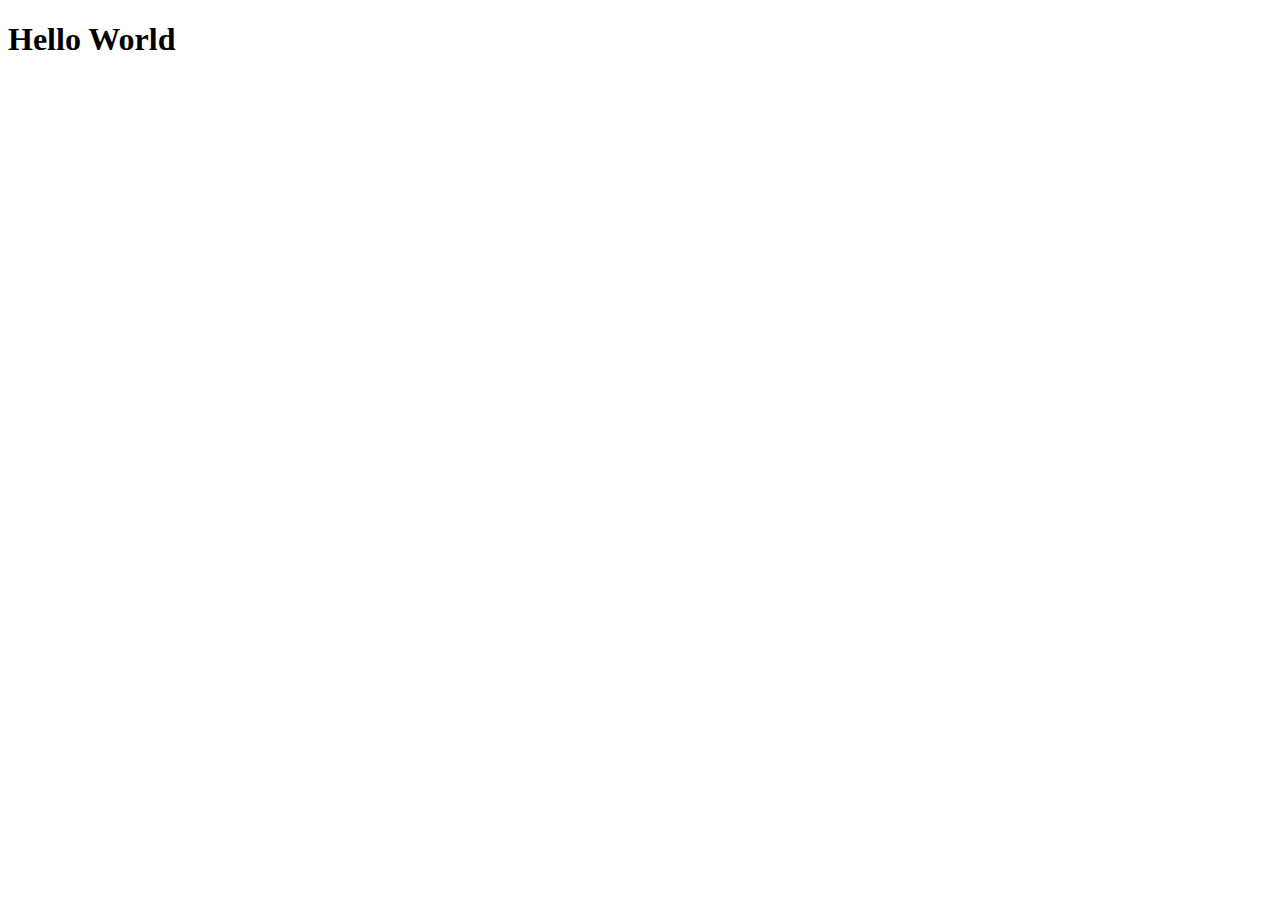
==== index.html @ f4b899bc "Update folder structure" ====
<!DOCTYPE html>
<html lang="en">
<head>
    <meta charset="UTF-8">
    <meta http-equiv="X-UA-Compatible" content="IE=edge">
    <meta name="viewport" content="width=device-width, initial-scale=1.0">
    <link rel="stylesheet" href="src/style.css">
    <link href="https://cdn.jsdelivr.net/npm/bootstrap@5.1.3/dist/css/bootstrap.min.css" rel="stylesheet" integrity="sha384-1BmE4kWBq78iYhFldvKuhfTAU6auU8tT94WrHftjDbrCEXSU1oBoqyl2QvZ6jIW3" crossorigin="anonymous">
    <title>Document</title>
</head>
<body>
    <div class="container">
    <h1>Hello World</h1>
    </div>
    <script src="src/app.js"></script>
</body>
</html>
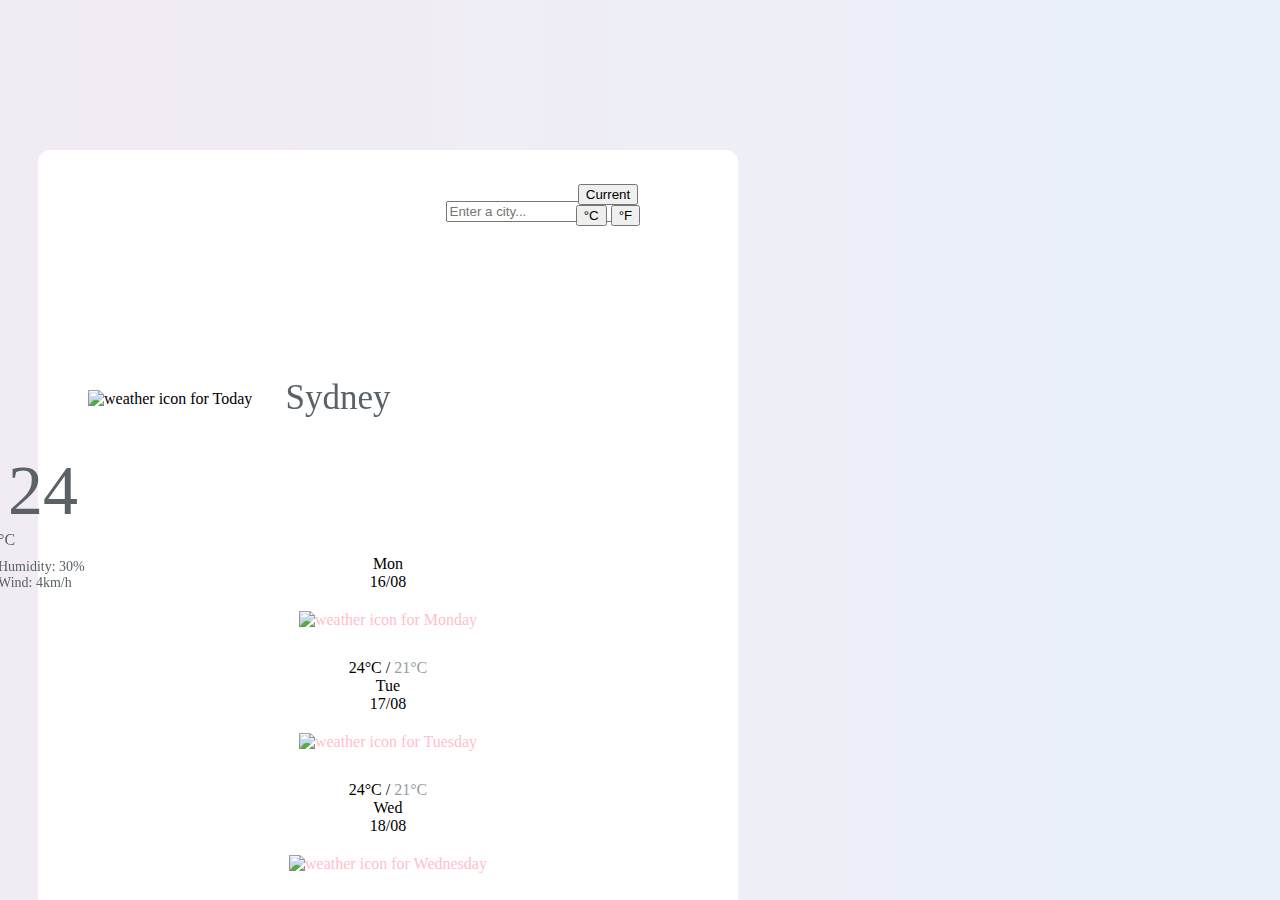
==== commit 228f5ba2: "Updated structure" ====
--- a/index.html
+++ b/index.html
@@ -6,12 +6,174 @@
     <meta name="viewport" content="width=device-width, initial-scale=1.0">
     <link rel="stylesheet" href="src/style.css">
     <link href="https://cdn.jsdelivr.net/npm/bootstrap@5.1.3/dist/css/bootstrap.min.css" rel="stylesheet" integrity="sha384-1BmE4kWBq78iYhFldvKuhfTAU6auU8tT94WrHftjDbrCEXSU1oBoqyl2QvZ6jIW3" crossorigin="anonymous">
-    <title>Document</title>
+    <title>Weather App</title>
 </head>
-<body>
     <div class="container">
-    <h1>Hello World</h1>
-    </div>
-    <script src="src/app.js"></script>
-</body>
+    <div class="child">
+    <body class="card fullBody">
+      <div class="maincard">
+        <div class="card-body">
+          <br />
+          <br />
+           <form>
+            <div class="form-row">
+              <div class="col">
+                <input
+                  type="text"
+                  class="form-control searchfield"
+                  id="search-city-field"
+                  placeholder="Enter a city..."
+                />
+              </div>
+              <div class="col">
+                <button 
+                    type="submit" 
+                    class="btn btn-secondary weatherButton currentButton" 
+                    id="currentButton" 
+                    aria-label="Third group">
+                    Current
+                </button>
+                <div
+                  class="btn-group buttonDegree"
+                  role="group"
+                  aria-label="Basic example"
+                >
+                  <button
+                    type="submit"
+                    class="btn btn-secondary weatherButton"
+                    id="celsiusButton"
+                  >
+                    °C
+                  </button>
+                  <button
+                    type="submit"
+                    class="btn btn-secondary weatherButton"
+                    id="fahrenheitButton"
+                  >
+                    °F
+                  </button>
+                </div>
+
+              </div>
+            </div>
+
+            <div class="row">
+                <div class="col-3">
+                  <img
+                    class="tempIconMain"
+                    src="visuals/sun.svg"
+                    alt="weather icon for Today"
+                    style="vertical-align:middle"
+                  />
+                </div>
+                <div class="col-4">
+                  <div class="todayCity" id="current-city">Sydney</div>
+                    <span class="todayDay todayContent" id="current-day">
+                    Sun
+                    </span>
+                  <span class="todayDate todayContent" id="current-date">
+                    15/08
+                  </span>
+                  <span class="todayTime todayContent" id="current-time">
+                    17:35
+                  </span>
+                </div>
+                <div class="col-2 todayTemp" id="current-temp">
+                  24
+                </div>
+
+                <div class="col-3">
+                  <div class="todayContent2 todayDegree" id="current-metric">
+                    °C
+                  </div>
+                  <div class="todayContent2 humidity">Humidity: 30%</div>
+                  <div class="todayContent2 wind">Wind: 4km/h</div>
+                </div>
+              </div>
+            </div>
+
+            <br />
+            <br />
+            <br />
+            <div class="row forecast">
+              <div class="col-1"></div>
+              <div class="col-2 week">
+                Mon
+                <div class="date">16/08</div>
+                <img
+                  class="tempIcon"
+                  src="visuals/sun.svg"
+                  alt="weather icon for Monday"
+                />
+                <div class="highTemp futureTemp">
+                  24°C <span>/</span
+                  ><span class="lowTemp futureTemp"> 21°C</span>
+                </div>
+              </div>
+              <div class="col-2 week">
+                Tue
+                <div class="date">17/08</div>
+                <img
+                  class="tempIcon"
+                  src="visuals/sun.svg"
+                  alt="weather icon for Tuesday"
+                />
+                <div class="highTemp futureTemp">
+                  24°C <span>/</span>
+                  <span class="lowTemp futureTemp"> 21°C</span>
+                </div>
+              </div>
+
+              <div class="col-2 week">
+                Wed
+                <div class="date">18/08</div>
+                <img
+                  class="tempIcon"
+                  src="visuals/cloud-sun.svg"
+                  alt="weather icon for Wednesday"
+                />
+                <div class="highTemp futureTemp">
+                  24°C <span>/</span
+                  ><span class="lowTemp futureTemp"> 21°C</span>
+                </div>
+              </div>
+              <div class="col-2 week">
+                Thu
+                <div class="date">19/08</div>
+                <img
+                  class="tempIcon"
+                  src="visuals/cloud-sun-rain.svg"
+                  alt="weather icon for Thursday"
+                />
+                <div class="highTemp futureTemp">
+                  24°C <span>/</span
+                  ><span class="lowTemp futureTemp"> 21°C</span>
+                </div>
+              </div>
+              <div class="col-2 week">
+                Fri
+                <div class="date">20/08</div>
+                <img
+                  class="tempIcon"
+                  src="visuals/rain.svg"
+                  alt="weather icon for Friday"
+                />
+                <div class="highTemp futureTemp">
+                  24°C <span>/</span
+                  ><span class="lowTemp futureTemp"> 21°C</span>
+                </div>
+              </div>
+              <div class="col-1"></div>
+            </div>
+            <br />
+            <br />
+            <br />
+          </form>
+        </div>
+      </div>
+
+    </body>
+  </div>
+  </div>
+  <script src="src/index.js"></script>
 </html>--- a/src/style.css
+++ b/src/style.css
@@ -0,0 +1,120 @@
+
+.fullBody{
+background: radial-gradient(circle at 10% 20%, rgb(242, 235, 243) 0%, rgb(234, 241, 249) 90.1%);
+}
+
+.container {
+  position: relative;
+  margin: auto;
+  box-sizing: border-box;
+}
+
+.maincard {
+  position: fixed;
+  top: 150px;
+  min-width: 700px;
+  border-radius: 0.75rem;
+  background:white;
+  margin:0px 30px;
+}
+
+.form-row{
+    padding: 0px 20px;
+}
+
+.searchfield {
+  position: relative;
+  left: 150px;
+  max-width: 50%;
+}
+.weatherButton{
+    position: relative;
+    top: -53px;
+    left: 220px;
+}
+.buttonDegree {
+  position: relative;
+  border-radius: 20px;
+}
+.currentButton {
+  position: relative;
+}
+.mainbody {
+  position: relative;
+  text-align: center;
+  top: 10px;
+  color: #5a6268;
+}
+
+.col {
+  position: relative;
+  color: #5a6268;
+  text-align: center;
+  margin: 15px;
+}
+
+.tempIconMain {
+  position: relative;
+  top: 95px;
+  left: 50px;
+  width: 90px;
+  text-align: center;
+}
+.todayCity {
+  position: relative;
+  top: 65px;
+  left: -50px;
+  text-align: center;
+  font-size: 35px;
+  color: #5a6268;
+}
+.todayContent {
+  position: relative;
+  top: 65px;
+  left: -130px;
+  text-align: right;
+  font-size: 14px;
+  color: #5a6268;
+}
+.todayTemp {
+  position: relative;
+  top: 80px;
+  left: -30px;
+  text-align: left;
+  font-size: 70px;
+  color: #5a6268;
+}
+
+.todayContent2 {
+  position: relative;
+  top: 90px;
+  left: -40px;
+  font-size: 14px;
+  color: #5a6268;
+}
+.todayDegree {
+  position: relative;
+  top: 80px;
+  text-align: left;
+  font-size: 16px;
+}
+.week {
+  text-align: center;
+  top: 30px;
+}
+.tempIcon {
+  text-align: center;
+  width: 40px;
+  height: 40px;
+  margin-top: 20px;
+  color: pink;
+}
+.highTemp {
+  margin-top: 5px;
+}
+.lowTemp {
+  color: #979ca0;
+}
+.futureTemp {
+  margin-top: 30px;
+}
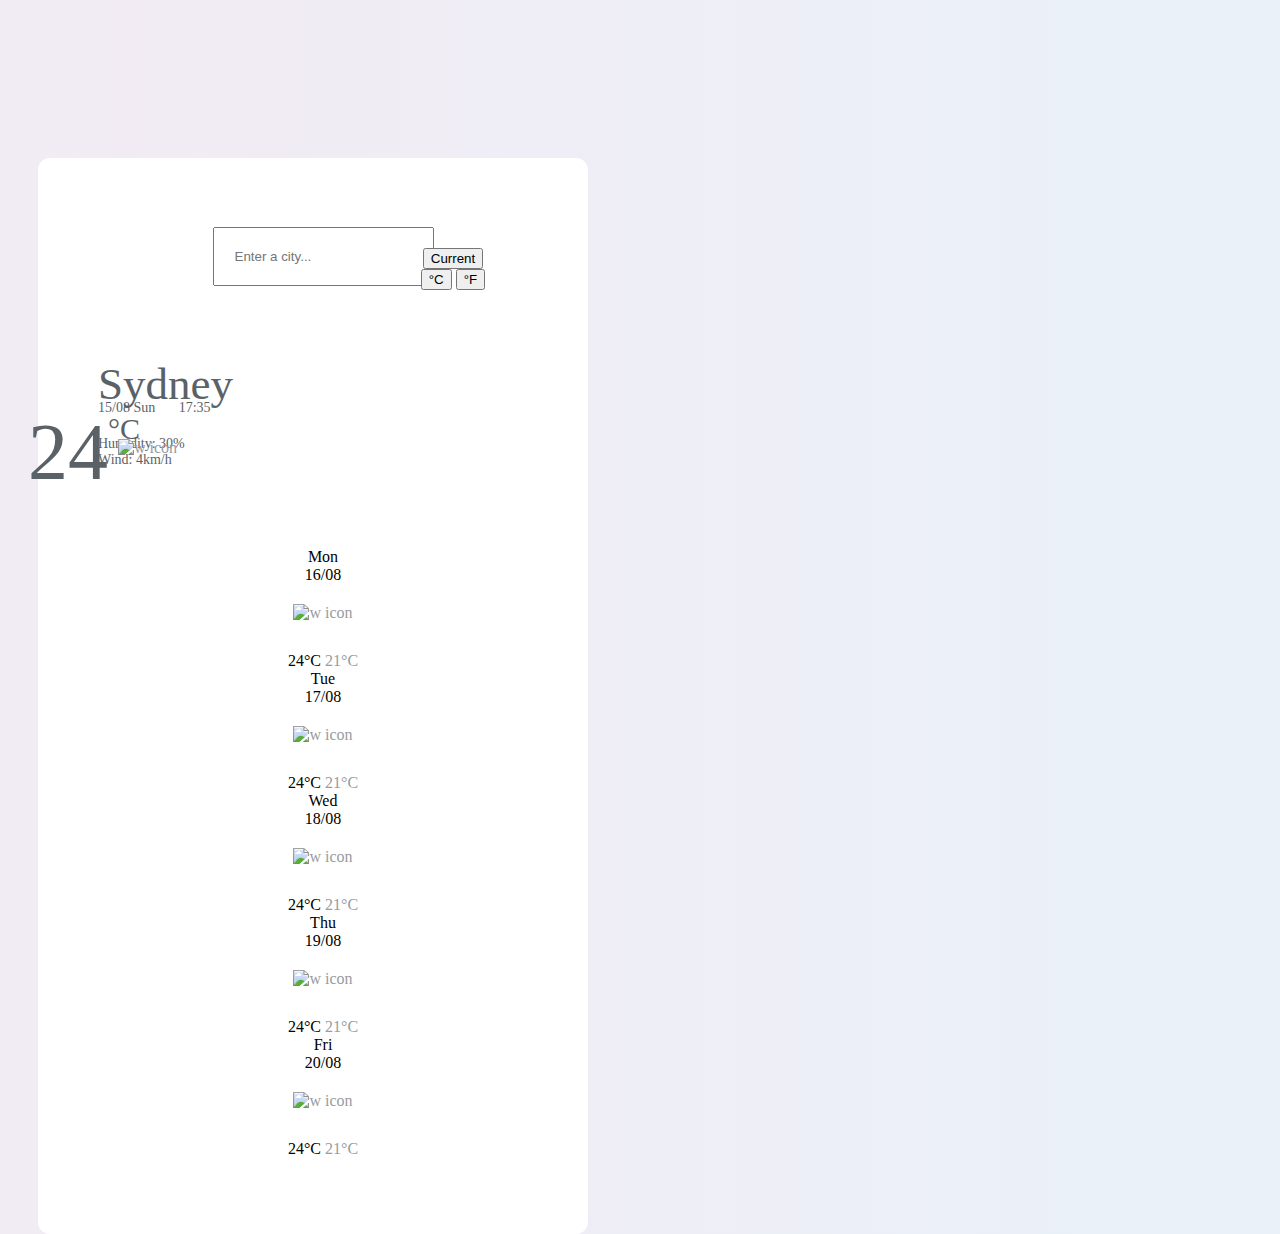
==== commit 8d951af9: "index and css update" ====
--- a/index.html
+++ b/index.html
@@ -7,6 +7,7 @@
     <link rel="stylesheet" href="src/style.css">
     <link href="https://cdn.jsdelivr.net/npm/bootstrap@5.1.3/dist/css/bootstrap.min.css" rel="stylesheet" integrity="sha384-1BmE4kWBq78iYhFldvKuhfTAU6auU8tT94WrHftjDbrCEXSU1oBoqyl2QvZ6jIW3" crossorigin="anonymous">
     <title>Weather App</title>
+    
 </head>
     <div class="container">
     <div class="child">
@@ -15,6 +16,7 @@
         <div class="card-body">
           <br />
           <br />
+          <br>
            <form>
             <div class="form-row">
               <div class="col">
@@ -56,45 +58,43 @@
 
               </div>
             </div>
-
-            <div class="row">
-                <div class="col-3">
-                  <img
-                    class="tempIconMain"
-                    src="visuals/sun.svg"
-                    alt="weather icon for Today"
-                    style="vertical-align:middle"
-                  />
-                </div>
-                <div class="col-4">
                   <div class="todayCity" id="current-city">Sydney</div>
+                  <br>
+                  <div>
+                  <span class="todayDate todayContent" id="current-date">
+                    15/08
+                  </span>
                     <span class="todayDay todayContent" id="current-day">
                     Sun
                     </span>
-                  <span class="todayDate todayContent" id="current-date">
-                    15/08
-                  </span>
+
                   <span class="todayTime todayContent" id="current-time">
                     17:35
                   </span>
                 </div>
-                <div class="col-2 todayTemp" id="current-temp">
-                  24
-                </div>
-
-                <div class="col-3">
-                  <div class="todayContent2 todayDegree" id="current-metric">
-                    °C
-                  </div>
+            <div class="row">
+                <div class="col-4">
                   <div class="todayContent2 humidity">Humidity: 30%</div>
                   <div class="todayContent2 wind">Wind: 4km/h</div>
                 </div>
+                <div class="col-4">
+                  <img
+                    class="tempIconMain"
+                    src="visuals/sun.svg"
+                    alt="w icon"
+                    style="vertical-align:middle"
+                  />
+                </div>
+                <div class="col-4 todayTemp" id="current-temp">
+                  24
+                <span class="todayDegree" id="current-metric">
+                  °C
+                </span>
+                </div>
+
               </div>
             </div>
 
-            <br />
-            <br />
-            <br />
             <div class="row forecast">
               <div class="col-1"></div>
               <div class="col-2 week">
@@ -103,10 +103,10 @@
                 <img
                   class="tempIcon"
                   src="visuals/sun.svg"
-                  alt="weather icon for Monday"
+                  alt="w icon"
                 />
                 <div class="highTemp futureTemp">
-                  24°C <span>/</span
+                  24°C <span></span
                   ><span class="lowTemp futureTemp"> 21°C</span>
                 </div>
               </div>
@@ -116,24 +116,24 @@
                 <img
                   class="tempIcon"
                   src="visuals/sun.svg"
-                  alt="weather icon for Tuesday"
+                  alt="w icon"
                 />
                 <div class="highTemp futureTemp">
-                  24°C <span>/</span>
+                  24°C <span></span>
                   <span class="lowTemp futureTemp"> 21°C</span>
                 </div>
               </div>
-
+              
               <div class="col-2 week">
                 Wed
                 <div class="date">18/08</div>
                 <img
                   class="tempIcon"
                   src="visuals/cloud-sun.svg"
-                  alt="weather icon for Wednesday"
+                  alt="w icon"
                 />
                 <div class="highTemp futureTemp">
-                  24°C <span>/</span
+                  24°C <span></span
                   ><span class="lowTemp futureTemp"> 21°C</span>
                 </div>
               </div>
@@ -143,10 +143,10 @@
                 <img
                   class="tempIcon"
                   src="visuals/cloud-sun-rain.svg"
-                  alt="weather icon for Thursday"
+                  alt="w icon"
                 />
                 <div class="highTemp futureTemp">
-                  24°C <span>/</span
+                  24°C <span></span
                   ><span class="lowTemp futureTemp"> 21°C</span>
                 </div>
               </div>
@@ -156,16 +156,15 @@
                 <img
                   class="tempIcon"
                   src="visuals/rain.svg"
-                  alt="weather icon for Friday"
+                  alt="w icon"
                 />
                 <div class="highTemp futureTemp">
-                  24°C <span>/</span
+                  24°C <span> </span
                   ><span class="lowTemp futureTemp"> 21°C</span>
                 </div>
               </div>
               <div class="col-1"></div>
             </div>
-            <br />
             <br />
             <br />
           </form>
--- a/src/style.css
+++ b/src/style.css
@@ -5,17 +5,17 @@
 
 .container {
   position: relative;
-  margin: auto;
-  box-sizing: border-box;
+  display: block;
+  margin: 0 auto;
 }
 
 .maincard {
-  position: fixed;
+  position: absolute;
   top: 150px;
-  min-width: 700px;
   border-radius: 0.75rem;
   background:white;
   margin:0px 30px;
+  width: 550px;
 }
 
 .form-row{
@@ -24,17 +24,21 @@
 
 .searchfield {
   position: relative;
-  left: 150px;
-  max-width: 50%;
+  left: 10px;
+  max-width: 70%;
+  padding: 20px 20px;
 }
 .weatherButton{
     position: relative;
     top: -53px;
-    left: 220px;
+    left: 140px;
 }
+
 .buttonDegree {
   position: relative;
   border-radius: 20px;
+  left: 10px;
+  padding-right: 20px;
 }
 .currentButton {
   position: relative;
@@ -53,61 +57,65 @@
   margin: 15px;
 }
 
-.tempIconMain {
-  position: relative;
-  top: 95px;
-  left: 50px;
-  width: 90px;
-  text-align: center;
-}
 .todayCity {
   position: relative;
-  top: 65px;
-  left: -50px;
-  text-align: center;
-  font-size: 35px;
+  top: −80px;
+  left: 60px;
+  font-size: 45px;
   color: #5a6268;
 }
 .todayContent {
   position: relative;
-  top: 65px;
-  left: -130px;
-  text-align: right;
+  top: -30px;
+  left: 60px;
   font-size: 14px;
   color: #5a6268;
 }
+.todayTime {
+  left: 80px;
+}
+.todayContent2 {
+  position: relative;
+  top: -10px; 
+  font-size: 14px;
+  left: 60px;
+  color: #5a6268;
+}
+.tempIconMain {
+  position: relative;
+  top: -40px;
+  left: 80px;
+  width: 90px;
+  text-align: center;
+  color:#979ca0;
+}
 .todayTemp {
   position: relative;
-  top: 80px;
-  left: -30px;
+  top: -90px;
+  left: -10px;
   text-align: left;
-  font-size: 70px;
+  font-size: 80px;
   color: #5a6268;
 }
 
-.todayContent2 {
-  position: relative;
-  top: 90px;
-  left: -40px;
-  font-size: 14px;
-  color: #5a6268;
-}
 .todayDegree {
   position: relative;
-  top: 80px;
+  top: -40px;
+  left: -20px;
   text-align: left;
-  font-size: 16px;
+  font-size: 30px;
 }
-.week {
+.forecast {
+  position: relative; 
+  top: -40px; 
+  left: 10px; 
   text-align: center;
-  top: 30px;
 }
 .tempIcon {
-  text-align: center;
   width: 40px;
   height: 40px;
   margin-top: 20px;
-  color: pink;
+  color: #979ca0;
 }
 .highTemp {
   margin-top: 5px;
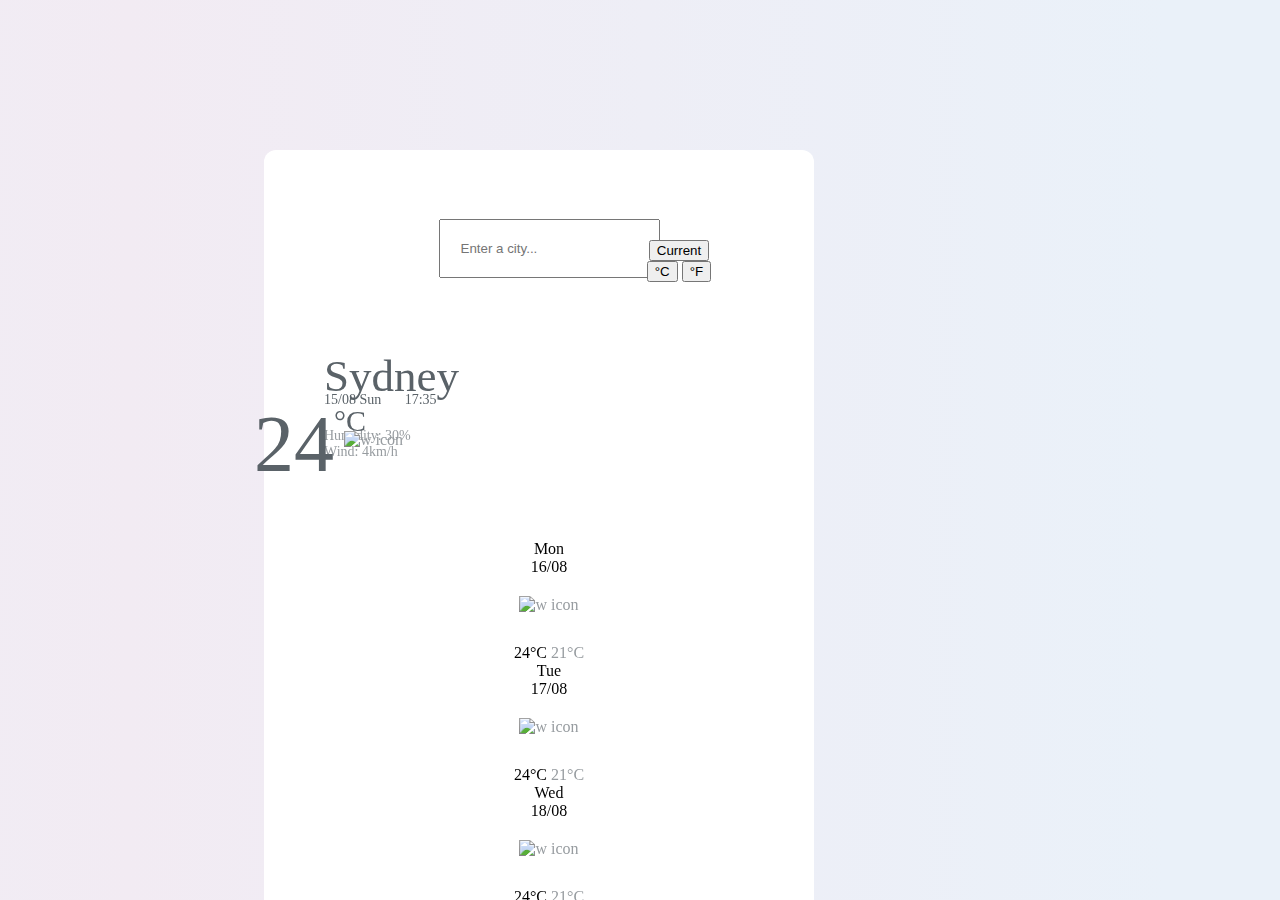
==== commit 3f159a08: "css update" ====
--- a/index.html
+++ b/index.html
@@ -5,6 +5,8 @@
     <meta http-equiv="X-UA-Compatible" content="IE=edge">
     <meta name="viewport" content="width=device-width, initial-scale=1.0">
     <link rel="stylesheet" href="src/style.css">
+    <link rel="stylesheet" href="src/app.css">
+
     <link href="https://cdn.jsdelivr.net/npm/bootstrap@5.1.3/dist/css/bootstrap.min.css" rel="stylesheet" integrity="sha384-1BmE4kWBq78iYhFldvKuhfTAU6auU8tT94WrHftjDbrCEXSU1oBoqyl2QvZ6jIW3" crossorigin="anonymous">
     <title>Weather App</title>
     
@@ -167,9 +169,21 @@
             </div>
             <br />
             <br />
+            <div class="signature">SheCodes Plus project</div>
+            <div class="signature">coded by 
+            <a class="signatureLink" href="https://www.linkedin.com/in/mandy-chang/" target=_blank">Mandy Chang</a></div>
+            <div class="signature">
+            Open-sourced on
+            <a class="signatureLink" href="https://github.com/mancycat/vanilla-weather-app" target=_blank"> Github</a>
+            & hosted by 
+            <a class="signatureLink" href="https://m-vanilla-weather-app.netlify.app" target=_blank"> Nelify</a>
+
+            </div>
+
           </form>
         </div>
       </div>
+
 
     </body>
   </div>
--- a/src/style.css
+++ b/src/style.css
@@ -1,128 +1,33 @@
-
 .fullBody{
 background: radial-gradient(circle at 10% 20%, rgb(242, 235, 243) 0%, rgb(234, 241, 249) 90.1%);
 }
 
 .container {
   position: relative;
-  display: block;
-  margin: 0 auto;
 }
 
 .maincard {
-  position: absolute;
+  position: fixed;
+  display: block;
+  margin:0% 20%;
   top: 150px;
   border-radius: 0.75rem;
   background:white;
-  margin:0px 30px;
   width: 550px;
 }
 
 .form-row{
     padding: 0px 20px;
 }
-
-.searchfield {
-  position: relative;
-  left: 10px;
-  max-width: 70%;
-  padding: 20px 20px;
-}
-.weatherButton{
-    position: relative;
-    top: -53px;
-    left: 140px;
-}
-
-.buttonDegree {
-  position: relative;
-  border-radius: 20px;
-  left: 10px;
-  padding-right: 20px;
-}
-.currentButton {
-  position: relative;
-}
-.mainbody {
+.signature{
   position: relative;
   text-align: center;
-  top: 10px;
-  color: #5a6268;
+  top: -35px;
+  color: #979ca0;
+  font-size: 12px;
+  font-family: 'Courier New', Courier, monospace;
 }
+.signatureLink{
+    color: #5a6268;
 
-.col {
-  position: relative;
-  color: #5a6268;
-  text-align: center;
-  margin: 15px;
-}
-
-.todayCity {
-  position: relative;
-  top: −80px;
-  left: 60px;
-  font-size: 45px;
-  color: #5a6268;
-}
-.todayContent {
-  position: relative;
-  top: -30px;
-  left: 60px;
-  font-size: 14px;
-  color: #5a6268;
-}
-.todayTime {
-  left: 80px;
-}
-.todayContent2 {
-  position: relative;
-  top: -10px; 
-  font-size: 14px;
-  left: 60px;
-  color: #5a6268;
-}
-.tempIconMain {
-  position: relative;
-  top: -40px;
-  left: 80px;
-  width: 90px;
-  text-align: center;
-  color:#979ca0;
-}
-.todayTemp {
-  position: relative;
-  top: -90px;
-  left: -10px;
-  text-align: left;
-  font-size: 80px;
-  color: #5a6268;
-}
-
-.todayDegree {
-  position: relative;
-  top: -40px;
-  left: -20px;
-  text-align: left;
-  font-size: 30px;
-}
-.forecast {
-  position: relative; 
-  top: -40px; 
-  left: 10px; 
-  text-align: center;
-}
-.tempIcon {
-  width: 40px;
-  height: 40px;
-  margin-top: 20px;
-  color: #979ca0;
-}
-.highTemp {
-  margin-top: 5px;
-}
-.lowTemp {
-  color: #979ca0;
-}
-.futureTemp {
-  margin-top: 30px;
-}
+}--- a/src/app.css
+++ b/src/app.css
@@ -0,0 +1,104 @@
+.searchfield {
+  position: relative;
+  left: 10px;
+  max-width: 70%;
+  padding: 20px 20px;
+}
+.weatherButton{
+    position: relative;
+    top: -53px;
+    left: 140px;
+}
+
+.buttonDegree {
+  position: relative;
+  border-radius: 20px;
+  left: 10px;
+  padding-right: 20px;
+}
+.currentButton {
+  position: relative;
+}
+.mainbody {
+  position: relative;
+  text-align: center;
+  top: 10px;
+  color: #5a6268;
+}
+
+.col {
+  position: relative;
+  color: #5a6268;
+  text-align: center;
+  margin: 15px;
+}
+
+.todayCity {
+  position: relative;
+  top: −80px;
+  left: 60px;
+  font-size: 45px;
+  color: #5a6268;
+}
+.todayContent {
+  position: relative;
+  top: -30px;
+  left: 60px;
+  font-size: 14px;
+  color: #5a6268;
+}
+.todayTime {
+  left: 80px;
+}
+.todayContent2 {
+  position: relative;
+  top: -10px; 
+  font-size: 14px;
+  left: 60px;
+  color: #979ca0;
+}
+.tempIconMain {
+  position: relative;
+  top: -40px;
+  left: 80px;
+  width: 90px;
+  text-align: center;
+  color:#979ca0;
+}
+.todayTemp {
+  position: relative;
+  top: -90px;
+  left: -10px;
+  text-align: left;
+  font-size: 80px;
+  color: #5a6268;
+}
+
+.todayDegree {
+  position: relative;
+  top: -40px;
+  left: -20px;
+  text-align: left;
+  font-size: 30px;
+}
+.forecast {
+  position: relative; 
+  top: -40px; 
+  left: 10px; 
+  text-align: center;
+}
+.tempIcon {
+  width: 40px;
+  height: 40px;
+  margin-top: 20px;
+  color: #979ca0;
+}
+.highTemp {
+  margin-top: 5px;
+}
+.lowTemp {
+  color: #979ca0;
+}
+.futureTemp {
+  margin-top: 30px;
+}
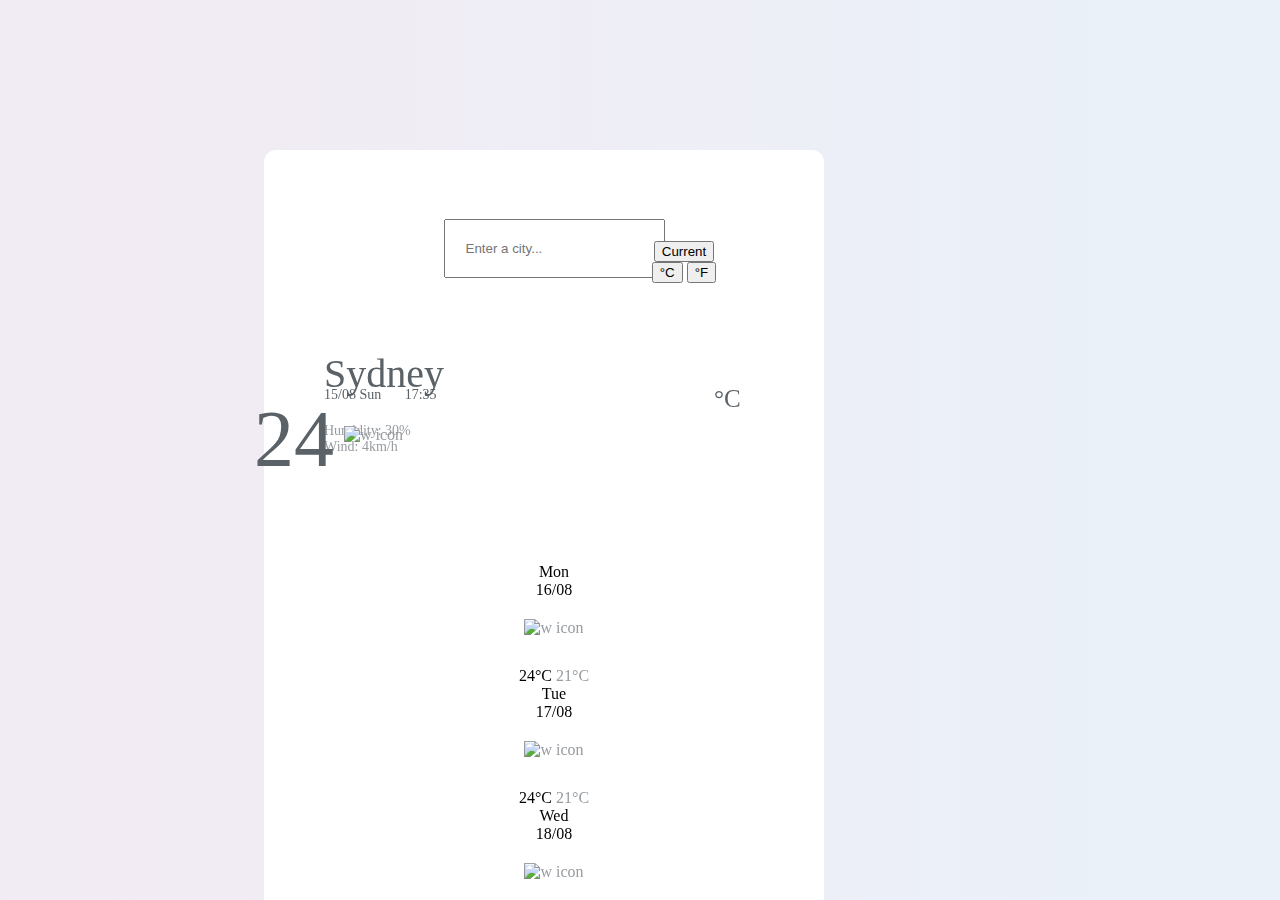
==== commit da810ed8: "updated structure" ====
--- a/index.html
+++ b/index.html
@@ -8,6 +8,15 @@
     <link rel="stylesheet" href="src/app.css">
 
     <link href="https://cdn.jsdelivr.net/npm/bootstrap@5.1.3/dist/css/bootstrap.min.css" rel="stylesheet" integrity="sha384-1BmE4kWBq78iYhFldvKuhfTAU6auU8tT94WrHftjDbrCEXSU1oBoqyl2QvZ6jIW3" crossorigin="anonymous">
+        <script
+      src="https://kit.fontawesome.com/4b5faf41c7.js"
+      crossorigin="anonymous"
+    ></script>
+    
+    <script src="https://unpkg.com/axios/dist/axios.min.js"></script>
+
+    
+    
     <title>Weather App</title>
     
 </head>
@@ -76,8 +85,8 @@
                 </div>
             <div class="row">
                 <div class="col-4">
-                  <div class="todayContent2 humidity">Humidity: 30%</div>
-                  <div class="todayContent2 wind">Wind: 4km/h</div>
+                  <div class="todayContent2 humidity" id="humidityData">Humidity: 30%</div>
+                  <div class="todayContent2 wind" id="windData">Wind: 4km/h</div>
                 </div>
                 <div class="col-4">
                   <img
@@ -89,9 +98,9 @@
                 </div>
                 <div class="col-4 todayTemp" id="current-temp">
                   24
-                <span class="todayDegree" id="current-metric">
+                </div>
+                <div class="todayDegree" id="current-metric">
                   °C
-                </span>
                 </div>
 
               </div>
@@ -169,6 +178,9 @@
             </div>
             <br />
             <br />
+            <hr class="sectionDivider">
+            <br>
+      
             <div class="signature">SheCodes Plus project</div>
             <div class="signature">coded by 
             <a class="signatureLink" href="https://www.linkedin.com/in/mandy-chang/" target=_blank">Mandy Chang</a></div>
@@ -184,9 +196,9 @@
         </div>
       </div>
 
-
+  <script src="src/app.js"></script>
     </body>
   </div>
   </div>
-  <script src="src/index.js"></script>
+
 </html>--- a/src/style.css
+++ b/src/style.css
@@ -13,11 +13,19 @@
   top: 150px;
   border-radius: 0.75rem;
   background:white;
-  width: 550px;
+  width: 560px;
 }
 
 .form-row{
     padding: 0px 20px;
+}
+.sectionDivider{
+  position:relative;
+  display: block;
+  margin: 0 auto;
+  top: -25px;
+  max-width: 80%;
+  color: #DEDBE2;
 }
 .signature{
   position: relative;
--- a/src/app.css
+++ b/src/app.css
@@ -6,7 +6,7 @@
 }
 .weatherButton{
     position: relative;
-    top: -53px;
+    top: -52px;
     left: 140px;
 }
 
@@ -35,9 +35,9 @@
 
 .todayCity {
   position: relative;
-  top: −80px;
+  top: −100px;
   left: 60px;
-  font-size: 45px;
+  font-size: 40px;
   color: #5a6268;
 }
 .todayContent {
@@ -76,10 +76,11 @@
 
 .todayDegree {
   position: relative;
-  top: -40px;
-  left: -20px;
+  top: -190px;
+  left: 450px;
   text-align: left;
-  font-size: 30px;
+  font-size: 25px;
+  color: #5a6268;
 }
 .forecast {
   position: relative; 
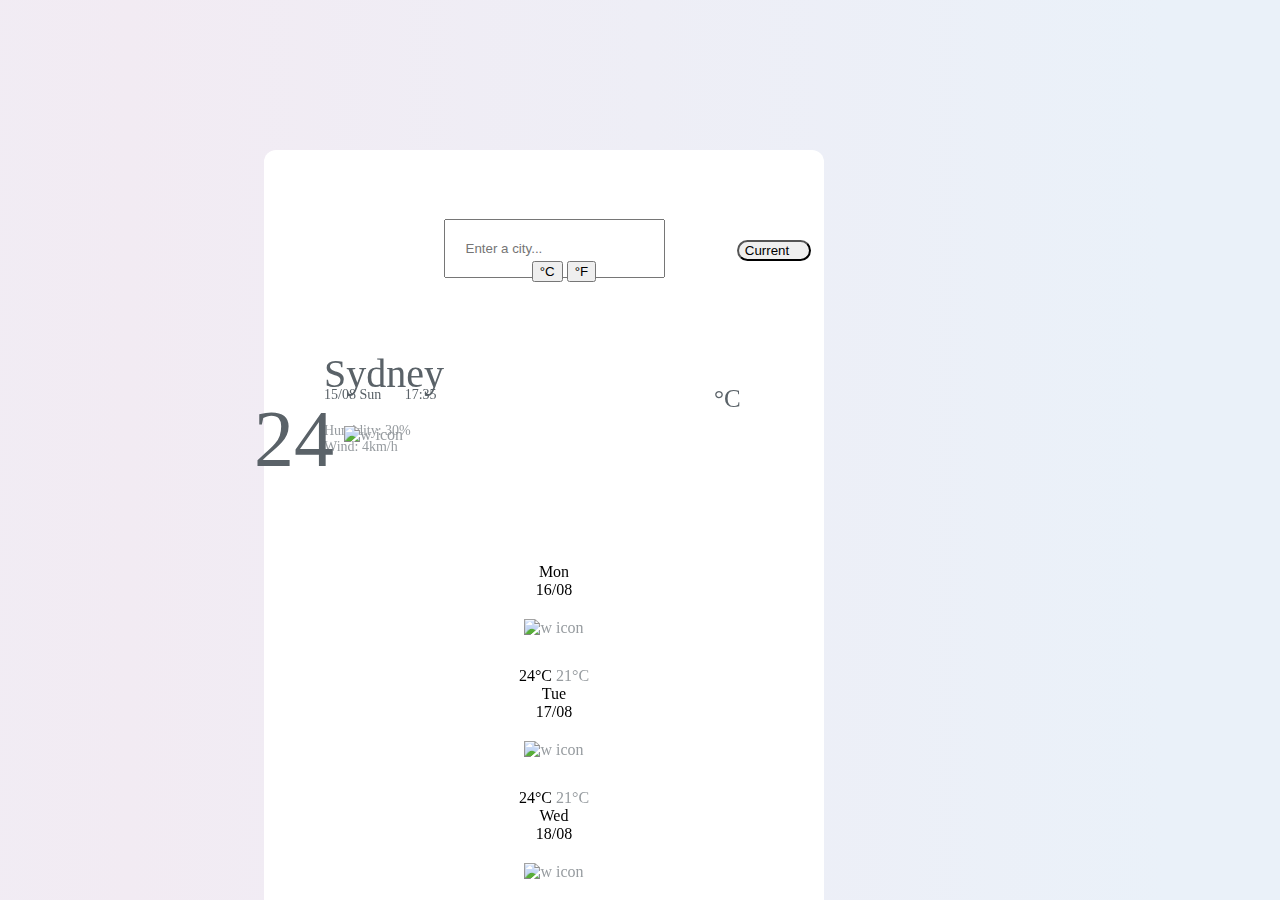
==== commit 6c7e2786: "Updated js and css" ====
--- a/index.html
+++ b/index.html
@@ -85,8 +85,8 @@
                 </div>
             <div class="row">
                 <div class="col-4">
-                  <div class="todayContent2 humidity" id="humidityData">Humidity: 30%</div>
-                  <div class="todayContent2 wind" id="windData">Wind: 4km/h</div>
+                  <div class="todayContent2 humidity">Humidity: <span id="humidityData">30%</span></div>
+                  <div class="todayContent2 wind">Wind: <span id="windData">4</span>km/h</div>
                 </div>
                 <div class="col-4">
                   <img
--- a/src/app.css
+++ b/src/app.css
@@ -6,19 +6,24 @@
 }
 .weatherButton{
     position: relative;
-    top: -52px;
+    top: -53px;
     left: 140px;
 }
 
 .buttonDegree {
   position: relative;
   border-radius: 20px;
-  left: 10px;
+  left: -110px;
   padding-right: 20px;
 }
 .currentButton {
   position: relative;
+  border-radius: 20px;
+  left: 230px;
+  padding-right: 20px;
 }
+
+
 .mainbody {
   position: relative;
   text-align: center;
